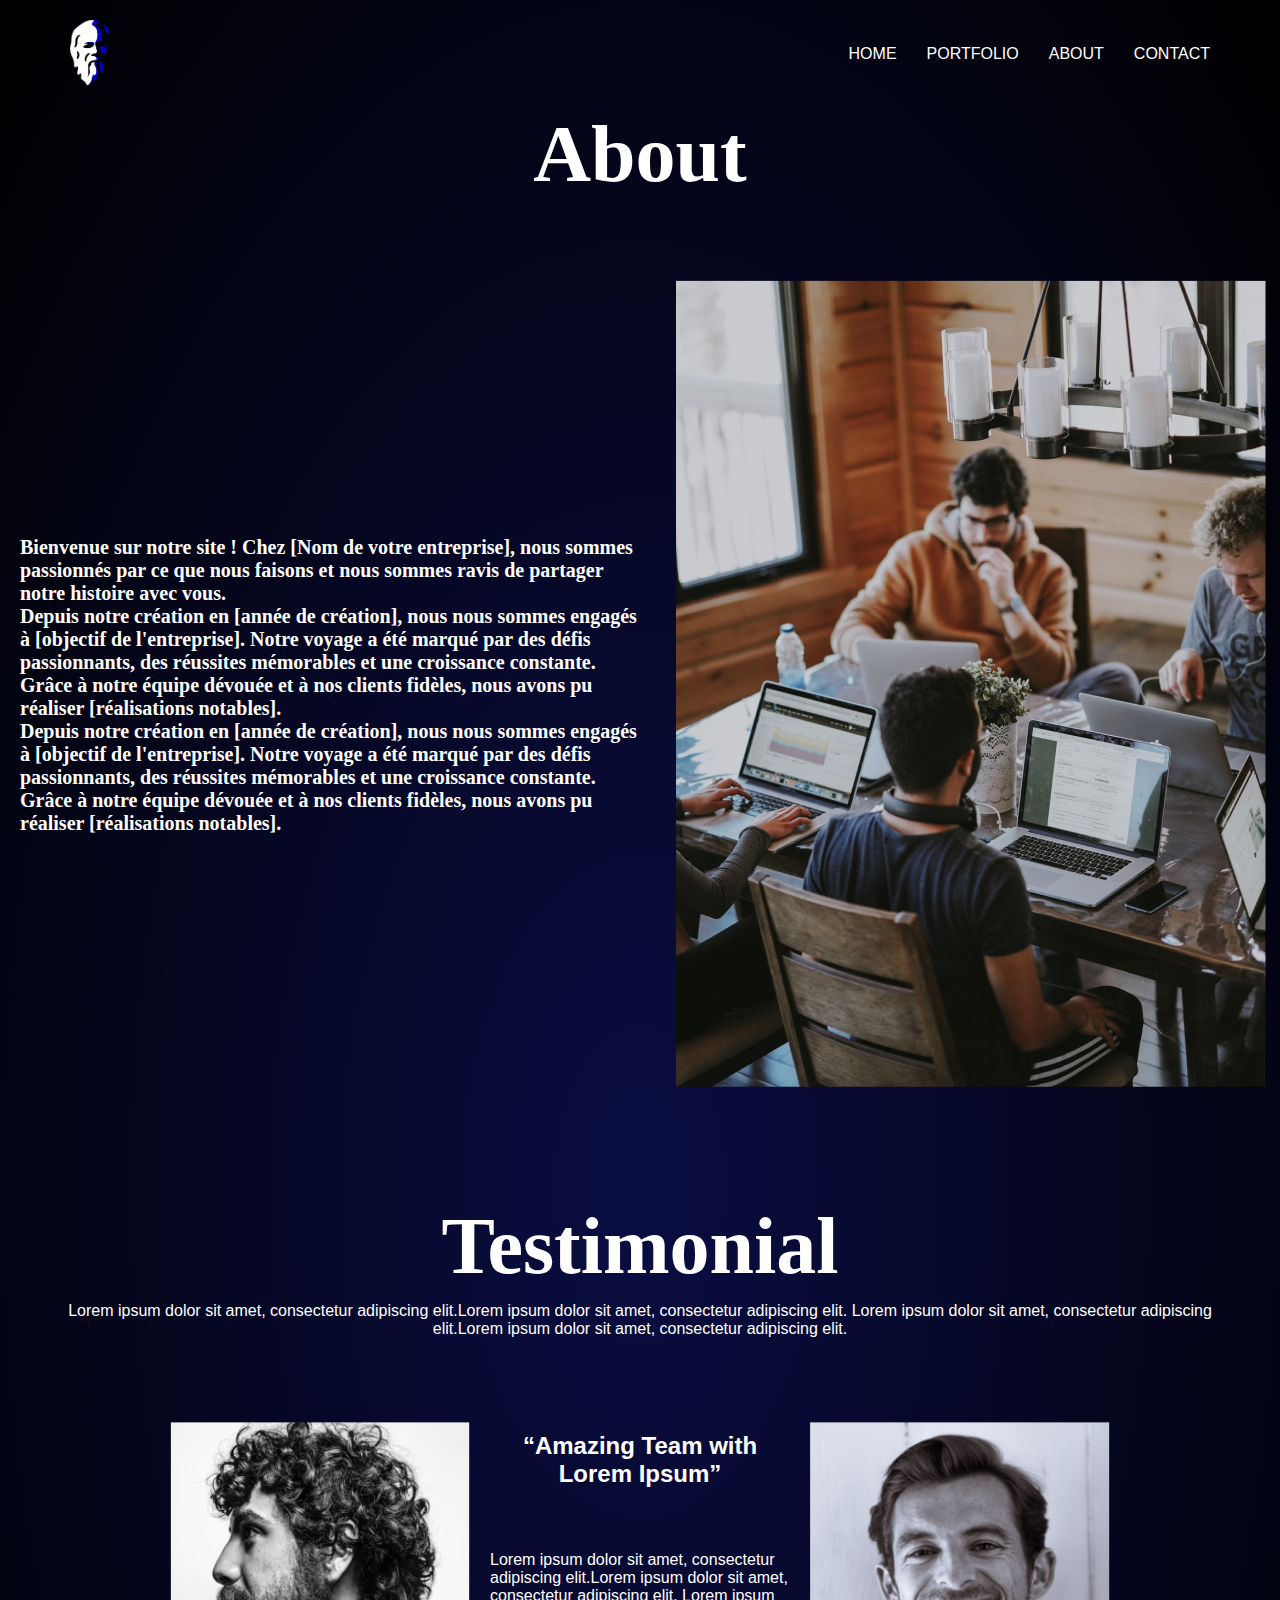
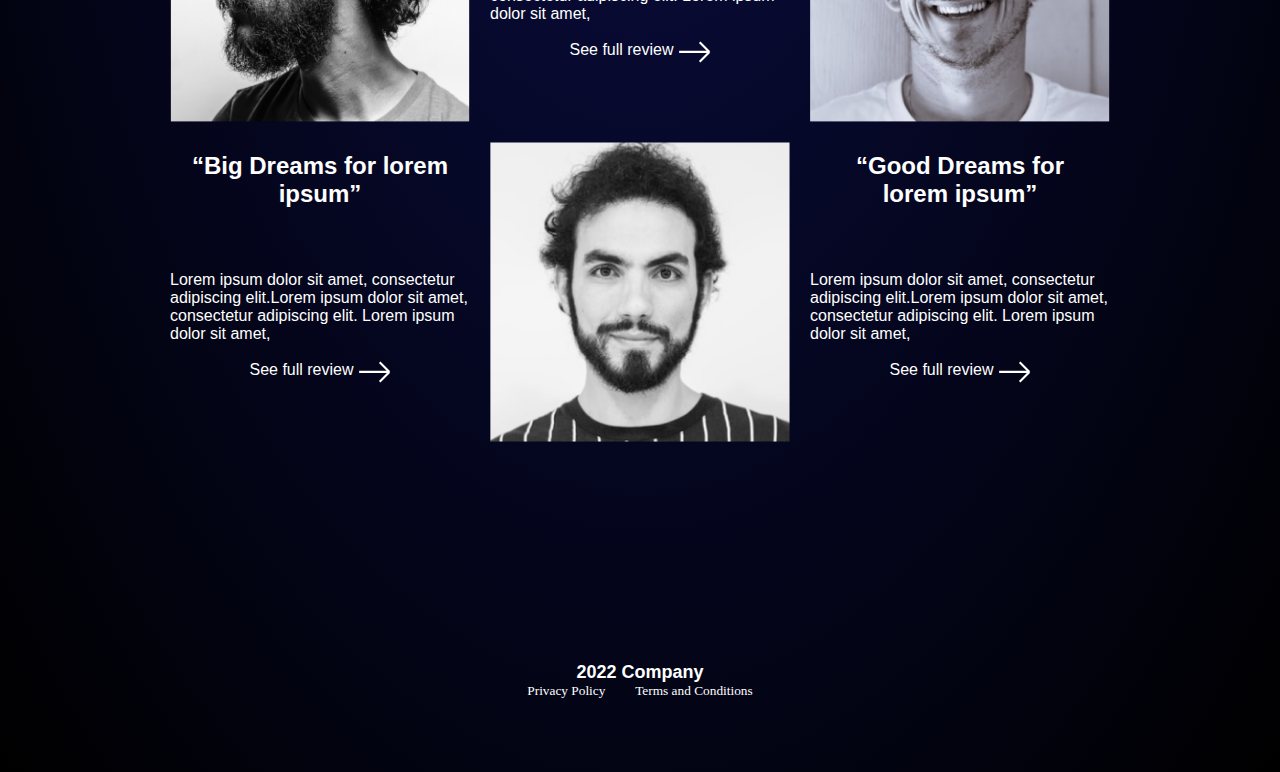
==== about.html @ 0e29c2e1 "added" ====
<!DOCTYPE html>
<html lang="en">
<head>
    <meta charset="UTF-8">
    <meta http-equiv="X-UA-Compatible" content="IE=edge">
    <meta name="viewport" content="width=device-width, initial-scale=1.0">
    <link rel="stylesheet" href="./styleeabt.css">
    <link rel="stylesheet" href="./styleeh1.css">
     <link rel="stylesheet" href="https://cdnjs.cloudflare.com/ajax/libs/font-awesome/6.0.0-beta2/css/all.min.css" integrity="sha512-YWzhKL2whUzgiheMoBFwW8CKV4qpHQAEuvilg9FAn5VJUDwKZZxkJNuGM4XkWuk94WCrrwslk8yWNGmY1EduTA==" crossorigin="anonymous" referrerpolicy="no-referrer" />
</head>
<body>
    
    <header>
        <nav>
            <ul class='nav-bar'>
                <li class='logo'><a href='#'><img src='asset/Asset 2.png'/></a></li>
                <input type='checkbox' id='check' />
                <span class="menu">
                    <li><a href="index.html">Home</a></li>
                    <li><a href="portfolio.html">portfolio</a></li>
                    <li><a href="about.html">About</a></li>
                    <li><a href="contact.html">Contact</a></li>
                    <label for="check" class="close-menu"><i class="fas fa-times"></i></label>
                </span>
                <label for="check" class="open-menu"><i class="fas fa-bars"></i></label>
            </ul>
        </nav>
        <h1 style="font-family: 'Inter'; color: white;font-size:500%;">About </h1>

        </header>

        <section class="section_all bg-light" id="about">
            <div class="container">
              <div class="row">
                <div class="col-lg-12">
                  <div class="section_title_all text-center">
                    <div class="container2">
                        <div class="text">
                            <h2 class="hh2">Bienvenue sur notre site ! Chez [Nom de votre entreprise], 
                                nous sommes passionnés par ce que nous faisons et
                                 nous sommes ravis de partager notre histoire avec vous.</h2>
                                 <h2 class="hh2">
                                 Depuis notre création en [année de création], nous nous sommes engagés 
                                 à [objectif de l'entreprise]. Notre voyage a été marqué par des défis passionnants, 
                                 des réussites mémorables et une croissance constante. Grâce à notre équipe dévouée et
                                  à nos clients fidèles, nous avons pu réaliser [réalisations notables].</h2>
                                   <h2 class="hh2">Depuis notre création en
                                   [année de création], nous nous sommes engagés à [objectif de l'entreprise]. Notre voyage a
                                    été marqué par des défis passionnants, des réussites mémorables et une croissance constante. 
                                    Grâce à notre équipe dévouée et à nos clients fidèles, nous avons pu réaliser [réalisations notables].</h2>
                        </div>
                        <div class="image">
                            <img src="asset/Rectangle 7.png" alt="Image">
                        </div>
                    
                    </div>
                  </div>
                </div>
              </div>
          </div></section>
        
           
                 
                   
  <!-- partial:index.partial.html -->
    <section class="testimonials-container">
        <h1  class="h01">Testimonial</h1>
        <div class="flexbox-container1">
                <p class="flexbox-item1 flexbox-item-11 " >Lorem ipsum dolor sit amet, consectetur adipiscing elit.Lorem ipsum dolor sit amet, consectetur adipiscing elit. Lorem ipsum dolor sit amet, consectetur adipiscing elit.Lorem ipsum dolor sit amet, consectetur adipiscing elit.</p>
        </div>
       
        <div class="flexbox-container">
           
                <img class="flexbox-item flexbox-item-1" src="asset/Rectangle 31.png" alt="Image">
               
            
            <div class="flexbox-item flexbox-item-2">
                <h2 class="typeabt">“Amazing Team with Lorem Ipsum”</h2>
                <br>
                <p class="typeabt">Lorem ipsum dolor sit amet, consectetur
                     adipiscing elit.Lorem ipsum dolor sit 
                     amet, consectetur adipiscing elit. Lorem
                      ipsum dolor sit amet,</p>
                      <br>
                      <div class="abticon">
                      <p class="typeabt" >
                        See full review
                      </p>
                      <img src="asset/Vector 6.svg" alt="icon" style="margin-left: 5px;" ></div>
            </div>
            <img class="flexbox-item flexbox-item-3" src="asset/Rectangle 28.png" alt="Image">
        </div>
        <div class="flexbox-container">
            <div class="flexbox-item flexbox-item-1">
                <h2 class="typeabt">“Big Dreams for lorem ipsum”</h2>
                <br>
               <p class="typeabt">Lorem ipsum dolor sit amet, consectetur
                adipiscing elit.Lorem ipsum dolor sit 
                amet, consectetur adipiscing elit. Lorem
                 ipsum dolor sit amet,</p>
                 <br>
                 <div class="abticon">
                    <p class="typeabt" >
                      See full review
                    </p>
                    <img src="asset/Vector 6.svg" alt="icon" style="margin-left: 5px;" ></div>
               
            </div>
            <img class="flexbox-item flexbox-item-2" src="asset/Rectangle 26.png" alt="Image">
            <div class="flexbox-item flexbox-item-3">
                <h2 class="typeabt">“Good Dreams for lorem ipsum”</h2>
                <br>
               <p class="typeabt">Lorem ipsum dolor sit amet, 
                consectetur adipiscing 
                elit.Lorem ipsum dolor sit amet, 
                consectetur adipiscing elit.
                 Lorem ipsum dolor sit amet,</p>
                 <br>
                 <div class="abticon">
                    <p class="typeabt" >
                      See full review
                    </p>
                    <img src="asset/Vector 6.svg" alt="icon" style="margin-left: 5px;" ></div>
                
            </div>
        </div>
    </section>
    <footer style="margin-top: 200px;">
      <div class="flexbox-container">
       <div class="flexbox-item flexbox-item-1">
         <h4 style="color: white;font-size: large;">2022 Company</h4>
         
         <pre style="font-family: 'Inter'; color: white; font-size: smaller;">Privacy Policy         Terms and Conditions</pre>
       </div>
      </div>
      
        
       </div>
     </footer>
   
</body>
</html>
---- styleeabt.css ----
*{
    box-sizing: border-box;
    margin: 0;
    padding: 0;
}
body {
    font-family: "Poppins", sans-serif;
    --color1: #FFF ;
    --color2: #181818 ;
}
.nav-bar {
    width: 100%;
    display: flex;
    justify-content: space-between;
    align-items: center;
    list-style: none;
    position: relative;
    fill-opacity: 0%;
    padding: 20px 70px;
}
.logo img {width: 40px;}
.menu {display: flex;}
.menu li {padding-left: 30px;}
.menu li a {
    display: inline-block;
    text-decoration: none;
    color: var(--color1);
    text-align: center;
    transition: 0.15s ease-in-out;
    position: relative;
    text-transform: uppercase;
}
.menu li a::after {
    content: "";
    position: absolute;
    bottom: 0;
    left: 0;
    width: 0;
    height: 1px;
    background-color: var(--color1);
    transition: 0.15s ease-in-out;
}
.menu li a:hover:after {width: 100%;}
.open-menu , .close-menu {
    position: absolute;
    color: var(--color1);
    cursor: pointer;
    font-size: 1.5rem;
    display: none;
}
.open-menu {
    top: 50%;
    right: 20px;
    transform: translateY(-50%);
}
.close-menu {
    top: 20px;
    right: 20px;
}
#check {display: none;}
@media(max-width: 610px){
    .menu {
        flex-direction: column;
        align-items: center;
        justify-content: center;
        width: 80%;
        height: 100vh;
        position: fixed;
        top: 0;
        right: -100%;
        z-index: 100;
        background-color: var(--color2);
        transition: all 0.2s ease-in-out;
    }
    .menu li {margin-top: 40px;}
    .menu li a {padding: 10px;}
    .open-menu , .close-menu {display: block;}
    #check:checked ~ .menu {right: 0;}
}
body {
    background:  radial-gradient(rgba(10, 13, 66, 1), rgba(0, 0, 0, 1)) ;
    text-align: center;
    
}



.hh2 {
    text-align: left;
    font-size: 20px;
    color: #fff;
    font-family: serif;
}

.parag-head {
    width: 40%;
    margin-left: 100px;
    margin-top: 100px;
    color: #FFF;
}

.parag-head2 {
    width: 40%;
    margin-left: 100px;
    margin-top: 100px;
    color: #FFF;
}
.img1 {
    width: 350px;
    height: 400px;
    float: right;

}
.img2 {
    width: 350px;
    height: 400px;
    float: left;
    
}
.text-img .artiste {
    text-align: center;
    font-size: 300px;
    display: inline;
    position: absolute;
    left: 200px;
    bottom: 50px;
}

.text-img .time {
    position: absolute;
    font-size: 300px;
    bottom: -160px;
    left: 350px
}

.text-img img {
    width: 400px;
    height: 450px;
    margin-top: 350px;
    margin-left: 0px;
    margin-bottom: 10px;

}
.login-box {
    position: absolute;
    top: 50%;
    left: 50%;
    width: 400px;
    padding: 40px;
    transform: translate(-50%, -50%);
    background: rgba(0,0,0,.5);
    box-sizing: border-box;
    box-shadow: 0 15px 25px rgba(0,0,0,.6);
    border-radius: 10px;
  }
  
  .login-box-h2 {
    margin: 0 0 30px;
    padding: 0;
    color: #fff;
    text-align: center;
  }
  
  .login-box .user-box {
    position: relative;
  }
  
  .login-box .user-box input {
    width: 100%;
    padding: 10px 0;
    font-size: 16px;
    color: #fff;
    margin-bottom: 30px;
    border: none;
    border-bottom: 1px solid #fff;
    outline: none;
    background: transparent;
  }
  .login-box .user-box label {
    position: absolute;
    top:0;
    left: 0;
    padding: 10px 0;
    font-size: 16px;
    color: #fff;
    pointer-events: none;
    transition: .5s;
  }
  
  .login-box .user-box input:focus ~ label,
  .login-box .user-box input:valid ~ label {
    top: -20px;
    left: 0;
    color: #03e9f4;
    font-size: 12px;
  }
  
  .login-box form a {
    position: relative;
    display: inline-block;
    padding: 10px 20px;
    color: #03e9f4;
    font-size: 16px;
    text-decoration: none;
    text-transform: uppercase;
    overflow: hidden;
    transition: .5s;
    margin-top: 40px;
    letter-spacing: 4px
  }
  
  .login-box a:hover {
    background: #03e9f4;
    color: #fff;
    border-radius: 5px;
    box-shadow: 0 0 5px #03e9f4,
                0 0 25px #03e9f4,
                0 0 50px #03e9f4,
                0 0 100px #03e9f4;
  }
  
  .login-box a span {
    position: absolute;
    display: block;
  }
  
  .login-box a span:nth-child(1) {
    top: 0;
    left: -100%;
    width: 100%;
    height: 2px;
    background: linear-gradient(90deg, transparent, #03e9f4);
    animation: btn-anim1 1s linear infinite;
  }
  
  @keyframes btn-anim1 {
    0% {
      left: -100%;
    }
    50%,100% {
      left: 100%;
    }
  }
  
  .login-box a span:nth-child(2) {
    top: -100%;
    right: 0;
    width: 2px;
    height: 100%;
    background: linear-gradient(180deg, transparent, #03e9f4);
    animation: btn-anim2 1s linear infinite;
    animation-delay: .25s
  }
  
  @keyframes btn-anim2 {
    0% {
      top: -100%;
    }
    50%,100% {
      top: 100%;
    }
  }
  
  .login-box a span:nth-child(3) {
    bottom: 0;
    right: -100%;
    width: 100%;
    height: 2px;
    background: linear-gradient(270deg, transparent, #03e9f4);
    animation: btn-anim3 1s linear infinite;
    animation-delay: .5s
  }
  
  @keyframes btn-anim3 {
    0% {
      right: -100%;
    }
    50%,100% {
      right: 100%;
    }
  }
  
  .login-box a span:nth-child(4) {
    bottom: -100%;
    left: 0;
    width: 2px;
    height: 100%;
    background: linear-gradient(360deg, transparent, #03e9f4);
    ba
    animation: btn-anim4 1s linear infinite;
    animation-delay: .75s
    
  }
  
  @keyframes btn-anim4 {
    0% {
      bottom: -100%;
    }
    50%,100% {
      bottom: 100%;
    }
  }
  .imglft{

    float: left;
    margin-left: 10px;
  }
  .imgp{
    width: 350px;
    height: 400px;
    float: right;
  }
  .portele{
    position: absolute;
    top: 30%;
    left: 15%;
  }
  .titleh2{
   font-family: 'playfair-display';
    margin-bottom: 10px;
    color: #fff;
    
  }
.txtrght{
    float: right;
    margin-right: 10px;
    color: #FFF;
    font-size: 150%;
    
    

}
.titlerght{
    float: right;
    margin-right: 60%;
    margin-top: 10%;
    color: #FFF;

}
.txtrght pre{
    float: right;
    margin-right: 40%;
    margin-top: 5%;
    width: 633px;
}
a, a:hover, a:focus, a:active {
    text-decoration: none;
    outline: none;
}
ul {
    margin: 0;
    padding: 0;
    list-style: none;
}

.section_all {
    position: relative;
    padding-top: 80px;
    padding-bottom: 80px;
    min-height: 100vh;
}
.section-title {
    font-weight: 700;
    text-transform: capitalize;
    letter-spacing: 1px;
}

.section-subtitle {
    letter-spacing: 0.4px;
    line-height: 28px;
    max-width: 550px;
}

.section-title-border {
    background-color: #000;
    height: 1 3px;
    width: 44px;
}

.section-title-border-white {
    background-color: #fff;
    height: 2px;
    width: 100px;
}
.text_custom {
    color: #00bd2a;
}

.section_all {
    position: relative;
    padding-top: 80px;
    padding-bottom: 80px;
    min-height: 100vh;
}
.section-title {
    font-weight: 700;
    text-transform: capitalize;
    letter-spacing: 1px;
}

.section-subtitle {
    letter-spacing: 0.4px;
    line-height: 28px;
    max-width: 550px;
}

.section-title-border {
    background-color: #000;
    height: 1 3px;
    width: 44px;
}

.section-title-border-white {
    background-color: #fff;
    height: 2px;
    width: 100px;
}
.text_custom {
    color: #00bd2a;
}

.about_icon i {
    font-size: 22px;
    height: 65px;
    width: 65px;
    line-height: 65px;
    display: inline-block;
    background: #fff;
    border-radius: 35px;
    color: #00bd2a;
    box-shadow: 0 8px 20px -2px rgba(58, 19, 153, 0.5);
}

.about_header_main .about_heading {
    max-width: 450px;
    font-size: 24px;
}

.about_icon span {
    position: relative;
    top: -10px;
}

.about_content_box_all {
    padding: 28px;
}

.container2
{
    display: flex;
    align-items: center;
}

.text {
    flex: 1;
    padding: 20px;
}

.image {
    flex: 1;
    text-align: center;
}

.image img {
    max-width: 100%;
    height: auto;
}


.outerdiv
{
	width: 100%;
    min-height: 100vh;
    display: flex;
    align-items: center;
    justify-content: center;
}
.innerdiv
{
	transform: scale(0.9);
	margin: 1rem;
	display: grid;
	grid-gap: 1.5rem;
	grid-template-rows: repeat(2,22rem);
	grid-template-columns: repeat(4,17rem);
}
.eachdiv
{
	padding: 1rem 2rem;
    border-radius: 0.8rem;
    box-shadow: 5px 5px 20px #6d6b6b6b;
    color: white;
}

.testimonials-container {
    padding: 0 40px;
    margin: 30px 0 50px;
    position: relative;
    display: flex;
    flex-direction: column;
}

.testimonials {
    display: flex;
    justify-content: center;
    align-items: center;
}

.testimonials-container h2 {
    padding: 10px 10px 15px;
    text-align: center;
    width: 100%;
    margin: 0 auto 30px;
}

.testimonial {
    width: 25%;
    border-radius: 00px;
    padding: 20px;
    position: relative;
    margin-bottom: 20px;
    min-height: 250px;
    background: #000;
    padding: 0!important;
    align-items: stretch;
    border-radius: 00px;
    box-shadow: 0px 0px 0px #000;
}
.flexbox-container {
    display: flex;
    justify-content: center;
   }
   .flexbox-item{
       width: 300px;
       margin: 10px;
      
       
   }
   
   .flexbox-item-1 {
       min-height: 100px;
       justify-content: center;
   
   }
   

    .flexbox-item-2{
       min-height: 200px;
   
    }
   
    .flexbox-item-3{
       min-height: 300px;
   
    }
.typeabt{
    text-align: left;
    color: #FFF;
    
  
}
.abticon{
    display: flex;
    justify-content: center;
    }
    .
    .flexbox-container1 {
        display: flex;
        justify-content: center;
       }

       .flexbox-item1{
        min-width: 300px;
        margin: 10px;
       
        justify-content: center;

        
    }
    .flexbox-item-11 {
        min-height: 100px;
        text-align: center;
        color: #FFF;
    
    }
    .flexbox-containerp {
        display: flex;
        justify-content: center;
        margin-left: 50px;
        margin-right: 50px;
       }
       .flexbox-itemp{
           min-width: 300px;
           margin: 10px;
           
          
           
       }
       
       .flexbox-itemp-1 {
           min-height: 100px;
           justify-content: center;
           margin-right: 100px;
       
       }
       
    
        .flexbox-itemp-2{
           min-height: 200px;
           margin-top: 150px;
       
        }
        .padd{
            height: 100px;
        }
        .padd1{
            height: 50px;
        }
        .typeabtp{
            text-align: left;
            color: #FFF;
            font-size: 20px;
            letter-spacing: 9px;
            line-height: 230%;
            
          
        }
        .flexbox-containerpl {
            display: flex;
            justify-content: center;
            margin-left: 50px;
            margin-right: 50px;
           }
           .flexbox-itempl{
               min-width: 300px;
               margin: 10px;
               
              
               
           }
        .flexbox-itempl-1 {
            min-height: 100px;
            justify-content: center;
           margin-top: 150px;
            margin-right: 100px;

        
        }
        .flexbox-itemp-2{
            min-height: 100px;
           justify-content: center;
           margin-right: 100px;
         }
         .typeabtpl{
            text-align: right;
            color: #FFF;
            font-size: 20px;
            letter-spacing: 9px;
            line-height: 230%;
            
        }
         .formeh3{
            color: #FFF;
            float: left;
         }
         .formeimp{
           
            float: left;
            
         }
         form input,
textarea {
    outline: none;
    display: block;
    margin: auto;
    margin-bottom: 40px;
    background-color: rgba(0, 0, 0, 0%);
    color: white;
    width: 500px;
    height: 30px;
    border-color: rgb(255, 255, 255);
    border-style: solid;
    border-width: 0px 0px 2px;

}



.contact-section .submit {
    background-color: rgb(255, 255, 255);
    width: 100px;
    height: 40px;
    position: relative;
    color: #000;
    font-size: 20px;
    font-weight: bold;
    right: 200px;

}
form #message {
    height: 100px;
    margin-top: 10px;
}
form label{

    color: white;
    /* margin: 10%; */
    position: relative;
    right: 220px;
    font-size: 25px;
    font-family: 'inter';
}

.lebbel{
    right: 200px;
}
.privacy,
.terms {
    margin-right: 50px;
    font-family: 'Inter';
    font-style: normal;
    font-weight: 300;
    font-size: 15px;
    opacity: 0.8;
}
---- styleeh1.css ----
.h01{
    font-family: 'Inter';
    color: white;
    font-size:500%;
}
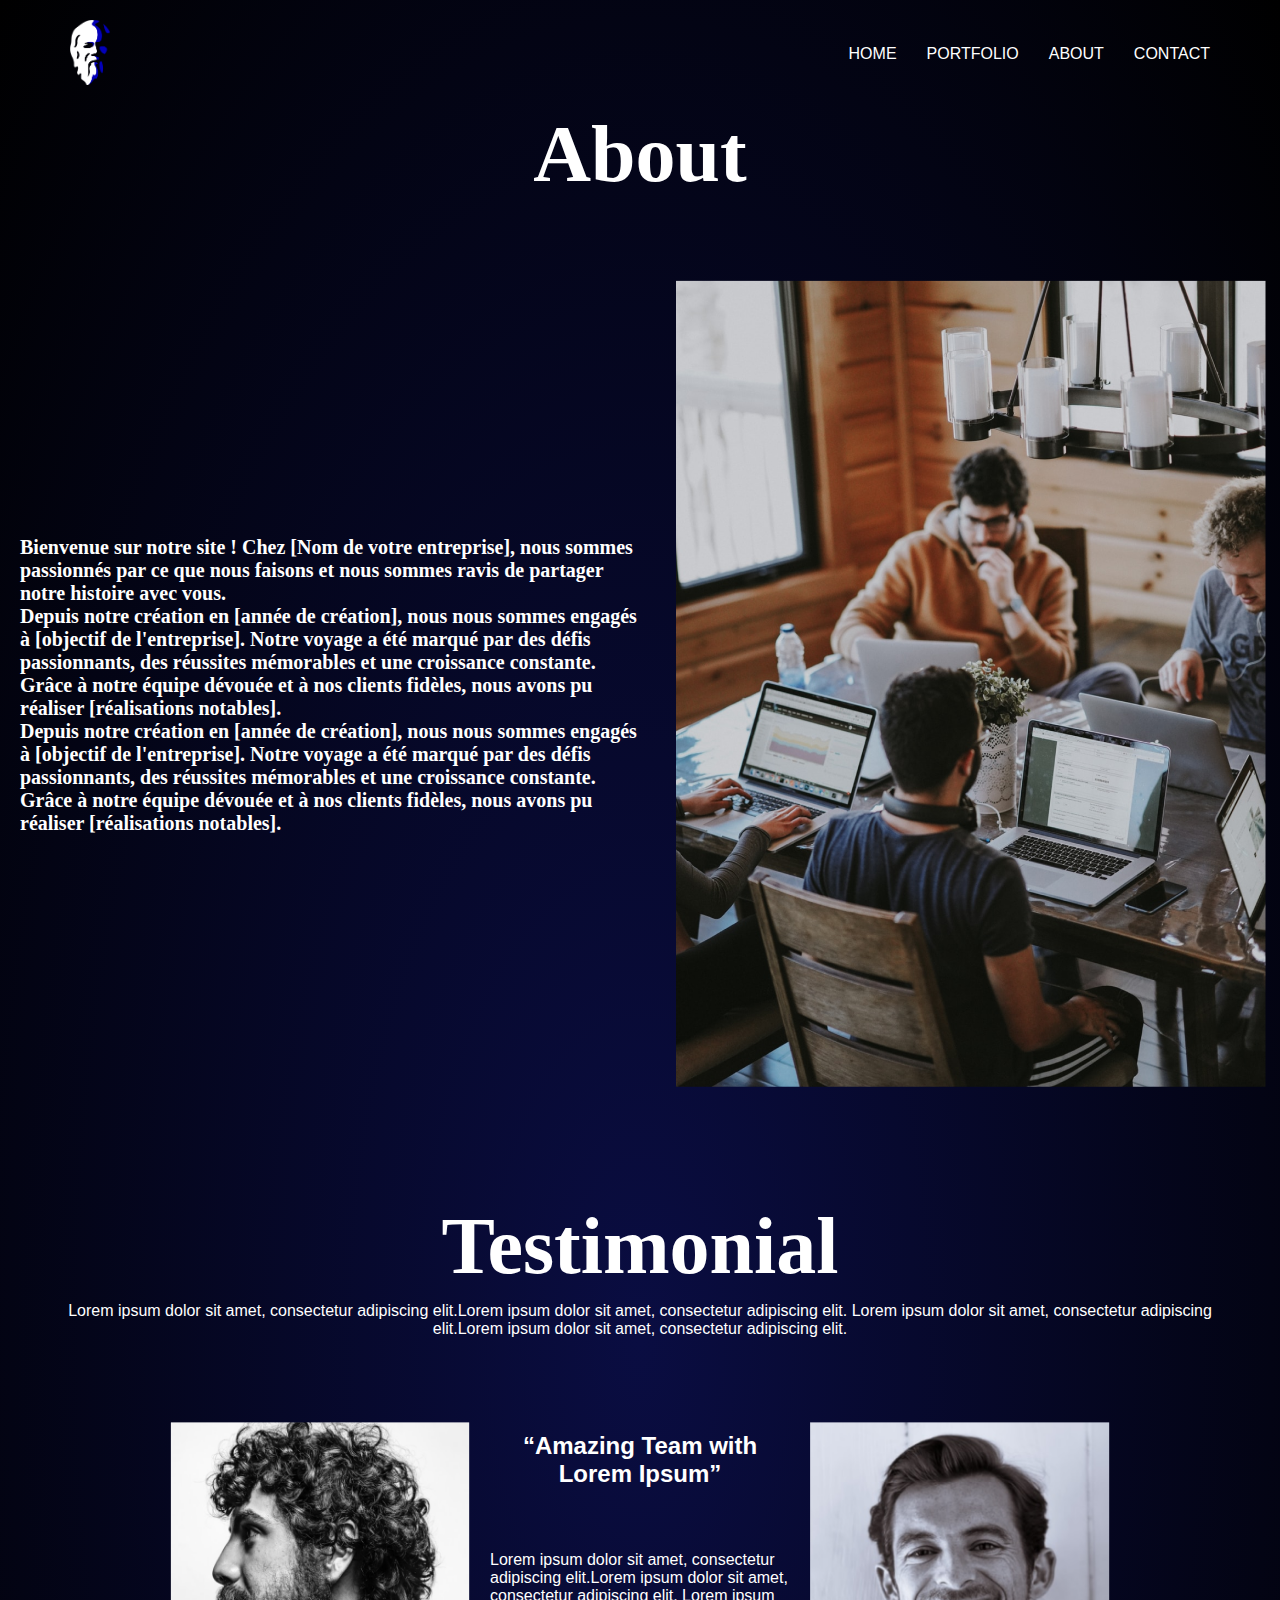
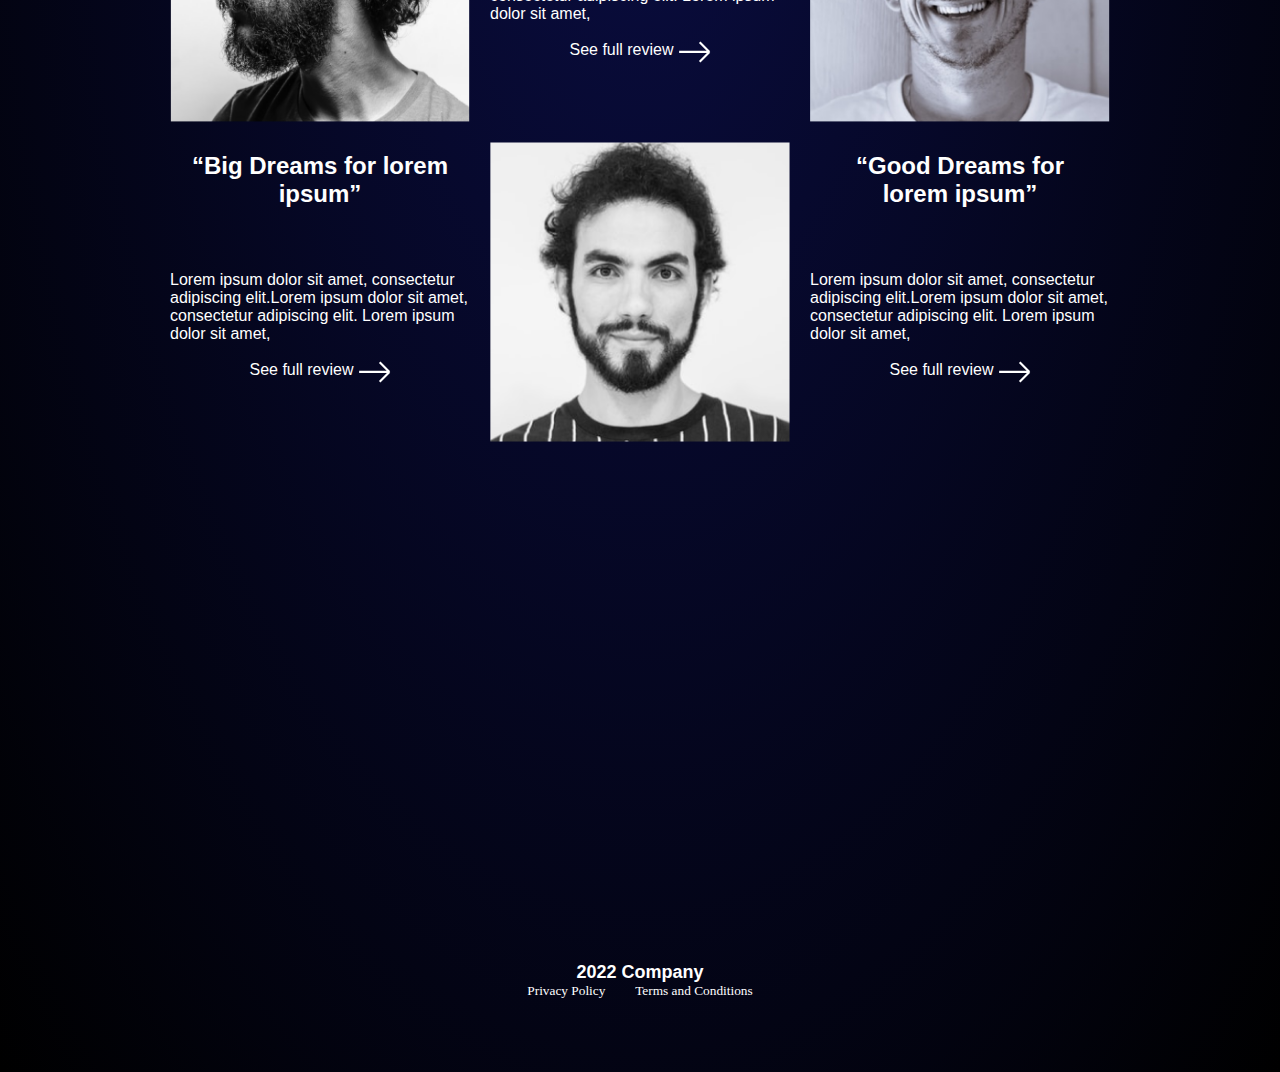
==== commit cbfab6fc: "modf" ====
--- a/about.html
+++ b/about.html
@@ -22,7 +22,7 @@
                     <li><a href="contact.html">Contact</a></li>
                     <label for="check" class="close-menu"><i class="fas fa-times"></i></label>
                 </span>
-                <label for="check" class="open-menu"><i class="fas fa-bars"></i></label>
+                <!-- <label for="check" class="open-menu"><i class="fas fa-bars"></i></label> -->
             </ul>
         </nav>
         <h1 style="font-family: 'Inter'; color: white;font-size:500%;">About </h1>
@@ -124,7 +124,10 @@
                 
             </div>
         </div>
+        <div class="padd"></div>
+    <div class="padd"></div> <div class="padd"></div>
     </section>
+    
     <footer style="margin-top: 200px;">
       <div class="flexbox-container">
        <div class="flexbox-item flexbox-item-1">
